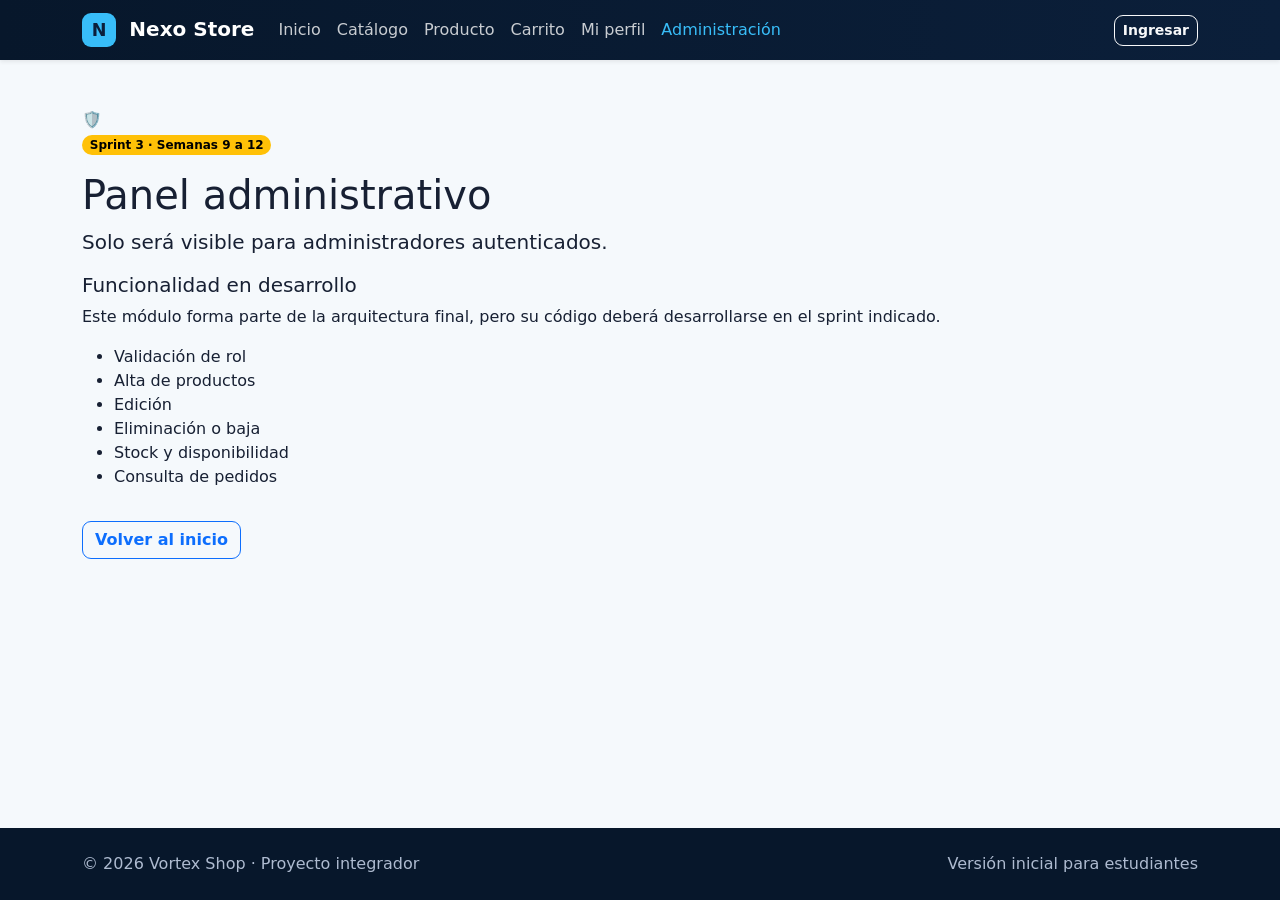
==== admin.html @ e806491a "Nueva versión del footer, correcciones de tipeo" ====
<!doctype html><html lang='es'><head><meta charset="utf-8"><meta name="viewport" content="width=device-width, initial-scale=1">
<link href="https://cdn.jsdelivr.net/npm/bootstrap@5.3.3/dist/css/bootstrap.min.css" rel="stylesheet">
<link rel="stylesheet" href="css/styles.css"><title>Vortex | Administración</title></head><body class='d-flex flex-column min-vh-100' data-page='admin'><nav class="navbar navbar-expand-lg navbar-dark sticky-top shadow-sm"><div class="container">
<a class="navbar-brand fw-bold" href="index.html"><span class="brand-mark">N</span> Nexo Store</a>
<button class="navbar-toggler" type="button" data-bs-toggle="collapse" data-bs-target="#mainNav"><span class="navbar-toggler-icon"></span></button>
<div class="collapse navbar-collapse" id="mainNav"><ul class="navbar-nav me-auto">
<li class="nav-item"><a class="nav-link" data-page="inicio" href="index.html">Inicio</a></li>
<li class="nav-item"><a class="nav-link" data-page="catalogo" href="catalogo.html">Catálogo</a></li>
<li class="nav-item"><a class="nav-link" data-page="producto" href="producto.html">Producto</a></li>
<li class="nav-item"><a class="nav-link" data-page="carrito" href="carrito.html">Carrito</a></li>
<li class="nav-item"><a class="nav-link" data-page="perfil" href="perfil.html">Mi perfil</a></li>
<li class="nav-item"><a class="nav-link" data-page="admin" href="admin.html">Administración</a></li></ul>
<button class="btn btn-outline-light btn-sm" id="btnLoginPlaceholder">Ingresar</button></div></div></nav><main class='flex-grow-1'><div class="container py-5"><section class="locked-module"><div class="locked-icon">🛡️</div>
<span class="badge rounded-pill text-bg-warning mb-3">Sprint 3 · Semanas 9 a 12</span><h1>Panel administrativo</h1><p class="lead">Solo será visible para administradores autenticados.</p>
<div class="locked-card"><h2 class="h5">Funcionalidad en desarrollo</h2><p>Este módulo forma parte de la arquitectura final, pero su código deberá desarrollarse en el sprint indicado.</p><ul><li>Validación de rol</li><li>Alta de productos</li><li>Edición</li><li>Eliminación o baja</li><li>Stock y disponibilidad</li><li>Consulta de pedidos</li></ul></div>
<a class="btn btn-outline-primary mt-3" href="index.html">Volver al inicio</a></section></div></main><footer class="footer py-4 mt-auto"><div class="container d-flex justify-content-between flex-wrap gap-2">
<span>© 2026 Vortex Shop · Proyecto integrador</span><span>Versión inicial para estudiantes</span></div></footer>
<div class="toast-container position-fixed bottom-0 end-0 p-3"><div id="appToast" class="toast"><div class="toast-header"><strong class="me-auto">Nexo Store</strong><button class="btn-close" data-bs-dismiss="toast"></button></div><div class="toast-body" id="toastMessage"></div></div></div>
<script src="https://cdn.jsdelivr.net/npm/bootstrap@5.3.3/dist/js/bootstrap.bundle.min.js"></script><script src="js/base.js"></script></body></html>
---- css/styles.css ----
:root {
    --primary: #0b1f3a;
    --secondary: #38bdf8;
    --accent: #ffffff;

    --ink: #172033;
    --surface: #f5f9fc;
    --card: #ffffff;

    --border: #dbe5ee;

    --text-secondary: #64748b;

    --shadow-sm: 0 4px 12px rgba(11, 31, 58, 0.08);
    --shadow-md: 0 12px 30px rgba(11, 31, 58, 0.12);
}

* {
    box-sizing: border-box;
}

body {
    font-family: 'Inter', system-ui, sans-serif;
    color: var(--ink);
    background: var(--surface);
}

/* =========================
   NAVBAR
========================= */

.navbar {
    background: linear-gradient(
        90deg,
        #07172b,
        var(--primary)
    );
}

.navbar .nav-link {
    color: rgba(255, 255, 255, 0.78);
    font-weight: 500;
    transition: color 0.2s ease;
}

.navbar .nav-link.active,
.navbar .nav-link:hover {
    color: var(--secondary);
}

.navbar-brand {
    color: var(--accent) !important;
    font-weight: 700;
}

.navbar-brand:hover {
    color: var(--secondary) !important;
}

/* =========================
   LOGO
========================= */

.brand-mark {
    display: inline-grid;
    place-items: center;

    width: 34px;
    height: 34px;

    background: var(--secondary);
    color: var(--primary);

    border-radius: 9px;

    margin-right: 0.4rem;

    font-size: 1.1rem;
}

/* =========================
   HERO
========================= */

.hero {
    background:
        radial-gradient(
            circle at 15% 20%,
            #dff5ff 0,
            #ffffff 45%,
            #eaf6fc 100%
        );
}

.hero h1 {
    color: var(--primary);
}

.hero .lead {
    color: var(--text-secondary) !important;
}

/* =========================
   HERO CARD
========================= */

.hero-card {
    position: relative;

    background: var(--card);

    border-radius: 24px;

    padding: 12px;

    box-shadow: 0 25px 60px rgba(11, 31, 58, 0.16);
}

.hero-card img {
    height: 420px;
    width: 100%;

    object-fit: cover;

    border-radius: 16px;
}

.hero-card-header {
    display: flex;

    gap: 7px;

    padding: 5px 4px 12px;
}

.dot {
    width: 9px;
    height: 9px;

    border-radius: 50%;

    background: #cbd5e1;
}

.dot:first-child {
    background: #ff6b6b;
}

.dot:nth-child(2) {
    background: #facc15;
}

.dot:nth-child(3) {
    background: #4ade80;
}

/* =========================
   FLOATING CARD
========================= */

.floating-card {
    position: absolute;

    left: -35px;
    bottom: 30px;

    background: rgba(255, 255, 255, 0.97);

    padding: 18px 22px;

    border-radius: 16px;

    border: 1px solid var(--border);

    box-shadow: var(--shadow-md);

    display: flex;
    flex-direction: column;

    gap: 4px;
}

.floating-card span {
    color: #0284c7;
    font-size: 0.85rem;
    font-weight: 600;
}

.floating-card strong {
    color: var(--primary);
}

.floating-card small {
    color: var(--text-secondary);
}

/* =========================
   BUTTONS
========================= */

.btn {
    border-radius: 9px;

    font-weight: 600;

    transition:
        transform 0.2s ease,
        box-shadow 0.2s ease,
        background-color 0.2s ease;
}

.btn:hover {
    transform: translateY(-2px);
}

.btn-primary {
    background-color: var(--secondary);
    border-color: var(--secondary);

    color: var(--primary);
}

.btn-primary:hover {
    background-color: #0ea5e9;
    border-color: #0ea5e9;

    color: var(--primary);

    box-shadow: var(--shadow-sm);
}

.hero .btn-outline-dark {
    border-color: var(--primary);
    color: var(--primary);
}

.hero .btn-outline-dark:hover {
    background-color: var(--primary);
    border-color: var(--primary);

    color: var(--accent);
}

/* =========================
   MÉTRICAS
========================= */

.metric {
    background: var(--card);

    border: 1px solid var(--border);

    border-radius: 14px;

    padding: 14px;

    text-align: center;

    display: flex;
    flex-direction: column;

    box-shadow: var(--shadow-sm);
}

.metric strong {
    color: var(--primary);
    font-size: 1.2rem;
}

.metric span {
    font-size: 0.75rem;
    color: var(--text-secondary);
}

/* =========================
   SECTION HEADING
========================= */

.section-heading {
    display: flex;

    justify-content: space-between;

    align-items: end;

    gap: 20px;
}

.section-heading h2 {
    color: var(--primary);
}

/* =========================
   EYEBROW
========================= */

.eyebrow {
    font-size: 0.75rem;

    text-transform: uppercase;

    letter-spacing: 0.14em;

    color: #0284c7;

    font-weight: 800;
}

/* =========================
   PRODUCT CARDS
========================= */

.product-card {
    height: 100%;

    background: var(--card);

    border: 1px solid var(--border);

    border-radius: 18px;

    overflow: hidden;

    box-shadow: var(--shadow-sm);

    transition:
        transform 0.2s ease,
        box-shadow 0.2s ease;
}

.product-card:hover {
    transform: translateY(-5px);

    box-shadow: var(--shadow-md);
}

.product-image {
    height: 210px;

    background: #eaf7fd;

    overflow: hidden;

    display: grid;
    place-items: center;
}

.product-image img {
    width: 100%;
    height: 100%;

    object-fit: cover;

    transition: transform 0.3s ease;
}

.product-card:hover .product-image img {
    transform: scale(1.04);
}

.product-card h3 {
    color: var(--primary);
}

.product-card strong {
    color: var(--primary);
}

.product-footer {
    gap: 10px;
}

/* =========================
   BENEFITS
========================= */

.benefits {
    background: var(--primary);

    color: var(--accent);
}

.benefit-card {
    height: 100%;

    padding: 28px 20px;

    background: rgba(255, 255, 255, 0.05);

    border: 1px solid rgba(255, 255, 255, 0.1);

    border-radius: 16px;
}

.benefit-card span {
    display: block;

    margin-bottom: 12px;

    color: var(--secondary);

    font-size: 2rem;
}

.benefit-card h3 {
    color: var(--accent);

    font-size: 1.15rem;
}

.benefit-card p {
    color: #b7c4d5;
}

/* =========================
   FOOTER
========================= */

.footer {
    background: #07172b;

    color: #aebbd0;
}

.footer h5 {
    color: var(--accent);

    font-size: 1rem;

    font-weight: 700;

    margin-bottom: 1rem;
}

.footer p {
    font-size: 0.9rem;

    margin-bottom: 0.4rem;
}

.footer a {
    color: #aebbd0;

    text-decoration: none;

    font-size: 0.9rem;

    transition: color 0.2s ease;
}

.footer a:hover {
    color: var(--secondary);
}

.footer i {
    color: var(--secondary);

    margin-right: 6px;
}

.footer hr {
    border-color: rgba(255, 255, 255, 0.12);

    margin: 1.5rem 0;
}

.footer small {
    color: #8493a8;

    font-size: 0.8rem;
}

/* =========================
   MODAL
========================= */

.modal-content {
    border: none;

    border-radius: 18px;

    box-shadow: var(--shadow-md);
}

.modal-header {
    border-bottom: 1px solid var(--border);
}

.modal-title {
    color: var(--primary);
}

.sprint-summary {
    background: var(--surface);

    border: 1px solid var(--border);

    border-radius: 12px;

    padding: 14px;

    display: flex;
    flex-direction: column;

    gap: 5px;
}

.sprint-summary strong {
    color: var(--primary);
}

.sprint-summary span {
    color: var(--text-secondary);

    font-size: 0.9rem;
}

/* =========================
   TOAST
========================= */

.toast {
    border-radius: 12px;

    border: 1px solid var(--border);

    box-shadow: var(--shadow-md);
}

.toast-header strong {
    color: var(--primary);
}

/* =========================
   TABLET Y PANTALLAS MEDIANAS
========================= */

@media (max-width: 991px) {

    .hero {
        text-align: center;
    }

    .hero .d-flex {
        justify-content: center;
    }

    .hero-card {
        margin-top: 15px;
    }

    .floating-card {
        left: 20px;
        right: 20px;
        bottom: 20px;
    }
}

/* =========================
   TELÉFONOS
========================= */

@media (max-width: 767px) {

    body {
        overflow-x: hidden;
    }

    .navbar .container {
        padding-left: 16px;
        padding-right: 16px;
    }

    .hero .container {
        padding-top: 40px !important;
        padding-bottom: 40px !important;
    }

    .hero h1 {
        font-size: 2.2rem;
        line-height: 1.15;
    }

    .hero .lead {
        font-size: 1rem;
    }

    .hero .btn {
        width: 100%;
    }

    .metric {
        padding: 10px 5px;
    }

    .metric strong {
        font-size: 1rem;
    }

    .metric span {
        font-size: 0.7rem;
    }

    .hero-card {
        padding: 8px;
    }

    .hero-card img {
        height: 300px;
    }

    .floating-card {
        position: static;

        margin-top: 10px;

        text-align: left;
    }

    .section-heading {
        align-items: flex-start;

        flex-direction: column;

        gap: 10px;
    }

    .product-image {
        height: 220px;
    }

    .product-footer {
        flex-wrap: wrap;
    }

    .benefit-card {
        padding: 24px 18px;
    }

    .footer {
        text-align: center;
    }
}

/* =========================
   TELÉFONOS PEQUEÑOS
========================= */

@media (max-width: 400px) {

    .hero h1 {
        font-size: 1.9rem;
    }

    .hero .lead {
        font-size: 0.95rem;
    }

    .metric {
        padding: 9px 3px;
    }

    .metric strong {
        font-size: 0.9rem;
    }

    .metric span {
        font-size: 0.65rem;
    }

    .hero-card img {
        height: 260px;
    }

    .product-image {
        height: 200px;
    }

}
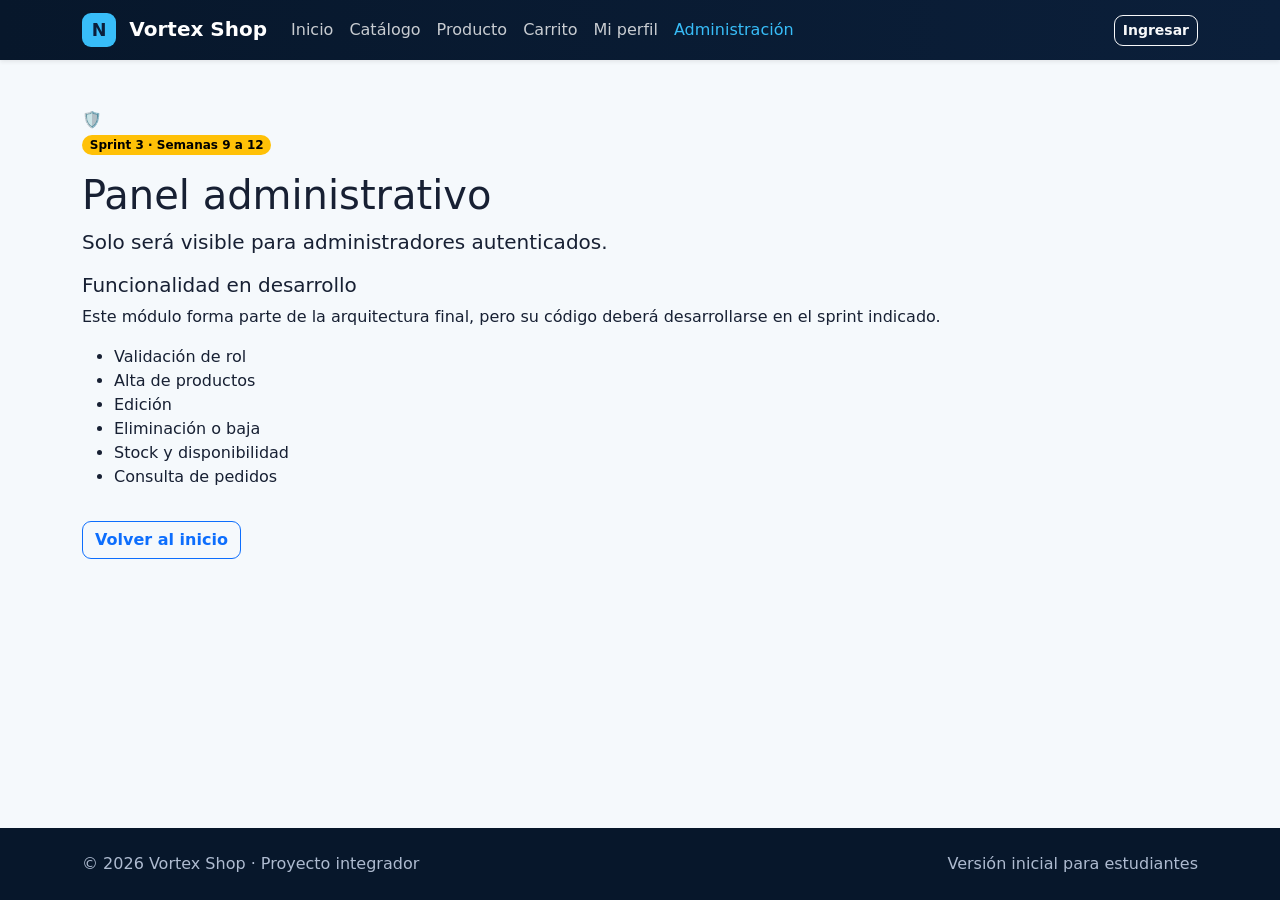
==== commit 1c154ef4: "Actualización de estilos e imagenes" ====
--- a/admin.html
+++ b/admin.html
@@ -1,7 +1,7 @@
 <!doctype html><html lang='es'><head><meta charset="utf-8"><meta name="viewport" content="width=device-width, initial-scale=1">
 <link href="https://cdn.jsdelivr.net/npm/bootstrap@5.3.3/dist/css/bootstrap.min.css" rel="stylesheet">
-<link rel="stylesheet" href="css/styles.css"><title>Vortex | Administración</title></head><body class='d-flex flex-column min-vh-100' data-page='admin'><nav class="navbar navbar-expand-lg navbar-dark sticky-top shadow-sm"><div class="container">
-<a class="navbar-brand fw-bold" href="index.html"><span class="brand-mark">N</span> Nexo Store</a>
+<link rel="stylesheet" href="css/styles.css"><title>Vortex Shop | Administración</title></head><body class='d-flex flex-column min-vh-100' data-page='admin'><nav class="navbar navbar-expand-lg navbar-dark sticky-top shadow-sm"><div class="container">
+<a class="navbar-brand fw-bold" href="index.html"><span class="brand-mark">N</span> Vortex Shop</a>
 <button class="navbar-toggler" type="button" data-bs-toggle="collapse" data-bs-target="#mainNav"><span class="navbar-toggler-icon"></span></button>
 <div class="collapse navbar-collapse" id="mainNav"><ul class="navbar-nav me-auto">
 <li class="nav-item"><a class="nav-link" data-page="inicio" href="index.html">Inicio</a></li>
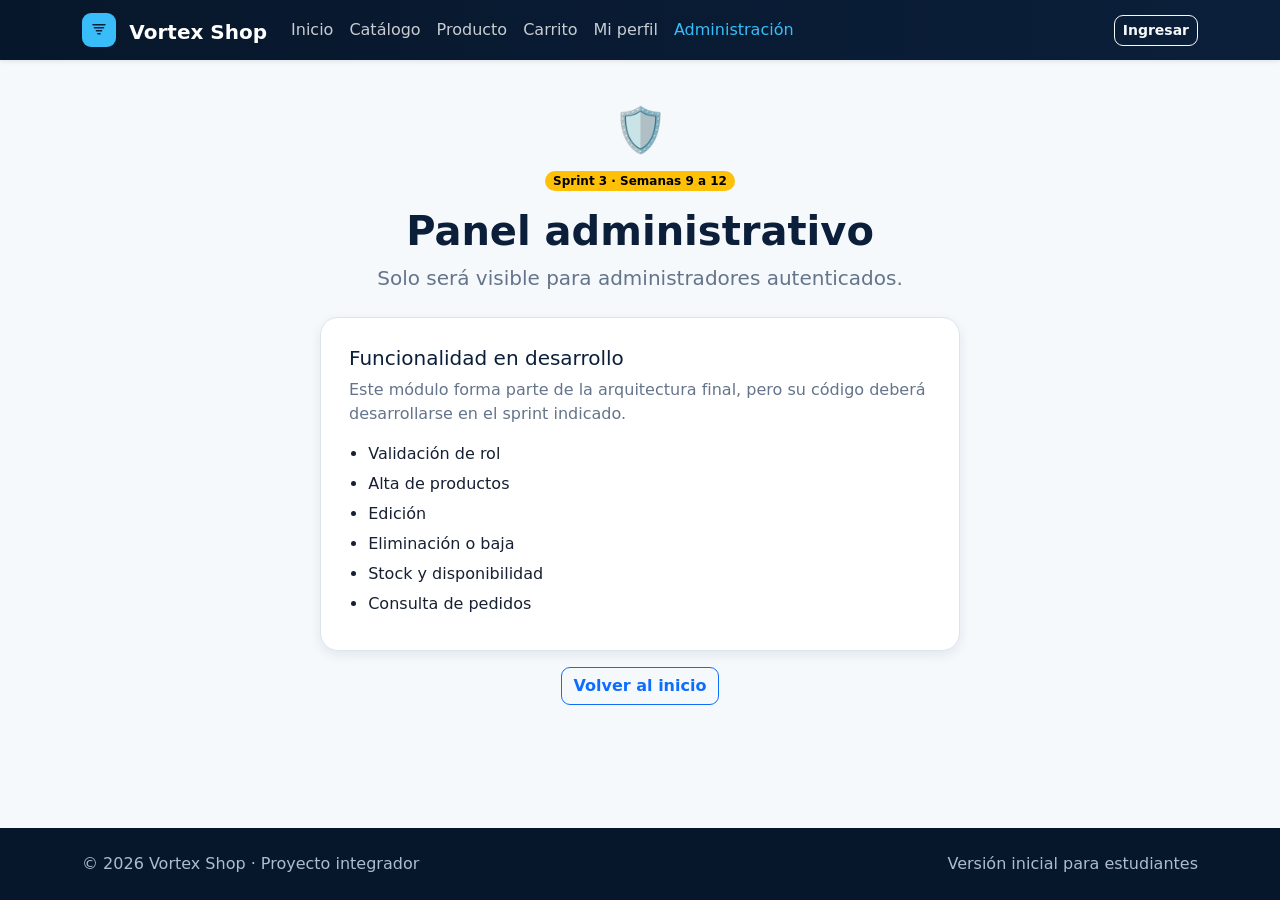
==== commit dff4c80e: "Modificaciones, correcciones, Semana 1-2-3" ====
--- a/admin.html
+++ b/admin.html
@@ -1,7 +1,7 @@
-<!doctype html><html lang='es'><head><meta charset="utf-8"><meta name="viewport" content="width=device-width, initial-scale=1">
+<!doctype html><html lang="es"><head><meta charset="utf-8"><meta name="viewport" content="width=device-width, initial-scale=1">
 <link href="https://cdn.jsdelivr.net/npm/bootstrap@5.3.3/dist/css/bootstrap.min.css" rel="stylesheet">
-<link rel="stylesheet" href="css/styles.css"><title>Vortex Shop | Administración</title></head><body class='d-flex flex-column min-vh-100' data-page='admin'><nav class="navbar navbar-expand-lg navbar-dark sticky-top shadow-sm"><div class="container">
-<a class="navbar-brand fw-bold" href="index.html"><span class="brand-mark">N</span> Vortex Shop</a>
+<link rel="stylesheet" href="css/styles.css"><title>Vortex Shop | Administración</title></head><body class="d-flex flex-column min-vh-100" data-page="admin"><nav class="navbar navbar-expand-lg navbar-dark sticky-top shadow-sm"><div class="container">
+<a class="navbar-brand fw-bold" href="index.html"><span class="brand-mark"><svg viewBox="0 0 24 24" fill="none" xmlns="http://www.w3.org/2000/svg" aria-hidden="true"><path d="M4 5h16M6 9h12M8.5 13h7M10.5 17h3" stroke="currentColor" stroke-width="2" stroke-linecap="round"/></svg></span> Vortex Shop</a>
 <button class="navbar-toggler" type="button" data-bs-toggle="collapse" data-bs-target="#mainNav"><span class="navbar-toggler-icon"></span></button>
 <div class="collapse navbar-collapse" id="mainNav"><ul class="navbar-nav me-auto">
 <li class="nav-item"><a class="nav-link" data-page="inicio" href="index.html">Inicio</a></li>
@@ -10,10 +10,10 @@
 <li class="nav-item"><a class="nav-link" data-page="carrito" href="carrito.html">Carrito</a></li>
 <li class="nav-item"><a class="nav-link" data-page="perfil" href="perfil.html">Mi perfil</a></li>
 <li class="nav-item"><a class="nav-link" data-page="admin" href="admin.html">Administración</a></li></ul>
-<button class="btn btn-outline-light btn-sm" id="btnLoginPlaceholder">Ingresar</button></div></div></nav><main class='flex-grow-1'><div class="container py-5"><section class="locked-module"><div class="locked-icon">🛡️</div>
+<button class="btn btn-outline-light btn-sm" id="btnLoginPlaceholder">Ingresar</button></div></div></nav><main class="flex-grow-1"><div class="container py-5"><section class="locked-module"><div class="locked-icon">🛡️</div>
 <span class="badge rounded-pill text-bg-warning mb-3">Sprint 3 · Semanas 9 a 12</span><h1>Panel administrativo</h1><p class="lead">Solo será visible para administradores autenticados.</p>
 <div class="locked-card"><h2 class="h5">Funcionalidad en desarrollo</h2><p>Este módulo forma parte de la arquitectura final, pero su código deberá desarrollarse en el sprint indicado.</p><ul><li>Validación de rol</li><li>Alta de productos</li><li>Edición</li><li>Eliminación o baja</li><li>Stock y disponibilidad</li><li>Consulta de pedidos</li></ul></div>
 <a class="btn btn-outline-primary mt-3" href="index.html">Volver al inicio</a></section></div></main><footer class="footer py-4 mt-auto"><div class="container d-flex justify-content-between flex-wrap gap-2">
 <span>© 2026 Vortex Shop · Proyecto integrador</span><span>Versión inicial para estudiantes</span></div></footer>
-<div class="toast-container position-fixed bottom-0 end-0 p-3"><div id="appToast" class="toast"><div class="toast-header"><strong class="me-auto">Nexo Store</strong><button class="btn-close" data-bs-dismiss="toast"></button></div><div class="toast-body" id="toastMessage"></div></div></div>
+<div class="toast-container position-fixed bottom-0 end-0 p-3"><div id="appToast" class="toast"><div class="toast-header"><strong class="me-auto">Vortex Shop</strong><button class="btn-close" data-bs-dismiss="toast"></button></div><div class="toast-body" id="toastMessage"></div></div></div>
 <script src="https://cdn.jsdelivr.net/npm/bootstrap@5.3.3/dist/js/bootstrap.bundle.min.js"></script><script src="js/base.js"></script></body></html>
--- a/css/styles.css
+++ b/css/styles.css
@@ -76,6 +76,11 @@
     margin-right: 0.4rem;
 
     font-size: 1.1rem;
+}
+
+.brand-mark svg {
+    width: 18px;
+    height: 18px;
 }
 
 /* =========================
@@ -532,6 +537,73 @@
 }
 
 /* =========================
+   MÓDULOS BLOQUEADOS (placeholders de sprints)
+========================= */
+
+.locked-module {
+    max-width: 640px;
+
+    margin: 0 auto;
+
+    text-align: center;
+}
+
+.locked-icon {
+    font-size: 2.75rem;
+
+    line-height: 1;
+
+    margin-bottom: 1rem;
+}
+
+.locked-module h1 {
+    color: var(--primary);
+    font-weight: 700;
+
+    margin-bottom: 0.5rem;
+}
+
+.locked-module .lead {
+    color: var(--text-secondary);
+}
+
+.locked-card {
+    background: var(--card);
+
+    border: 1px solid var(--border);
+
+    border-radius: 18px;
+
+    padding: 28px;
+
+    margin-top: 1.5rem;
+
+    text-align: left;
+
+    box-shadow: var(--shadow-sm);
+}
+
+.locked-card h2 {
+    color: var(--primary);
+}
+
+.locked-card p {
+    color: var(--text-secondary);
+}
+
+.locked-card ul {
+    margin-bottom: 0;
+
+    padding-left: 1.2rem;
+
+    color: var(--ink);
+}
+
+.locked-card ul li {
+    margin-bottom: 6px;
+}
+
+/* =========================
    TABLET Y PANTALLAS MEDIANAS
 ========================= */
 
